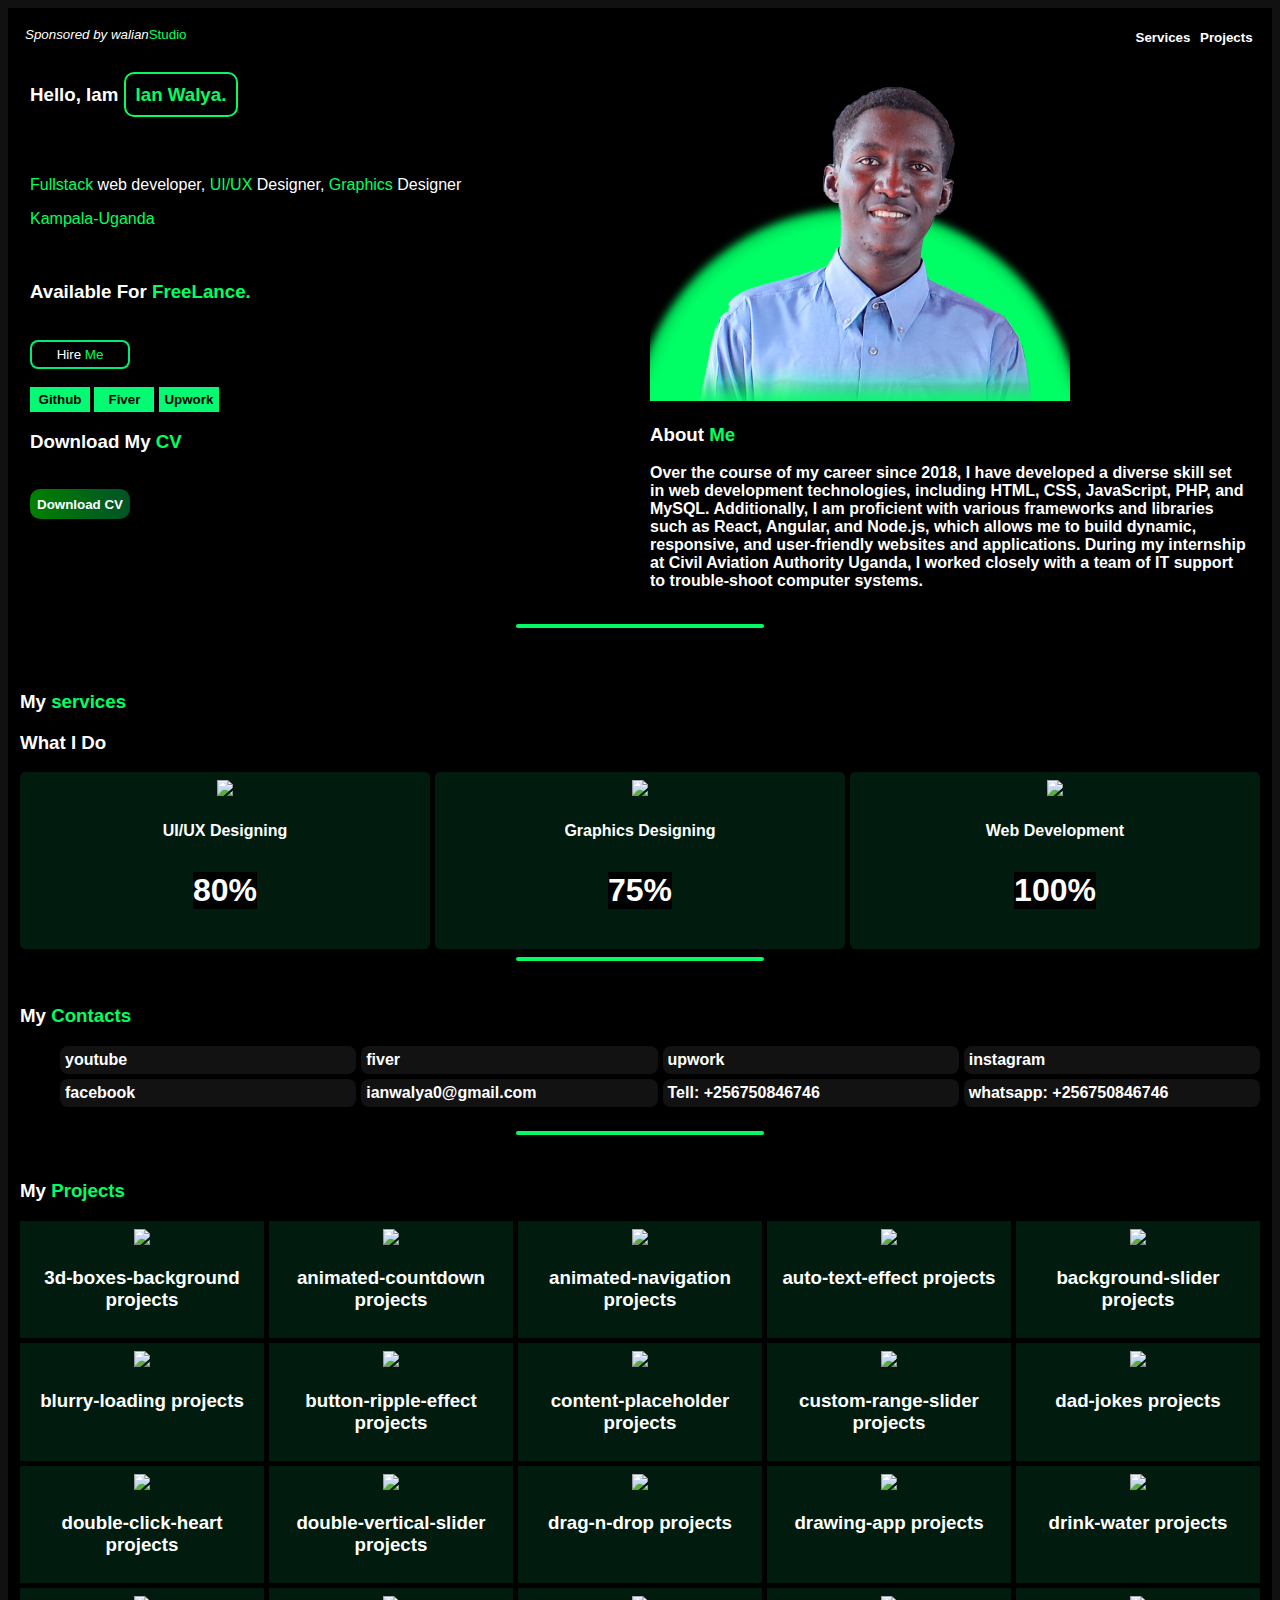
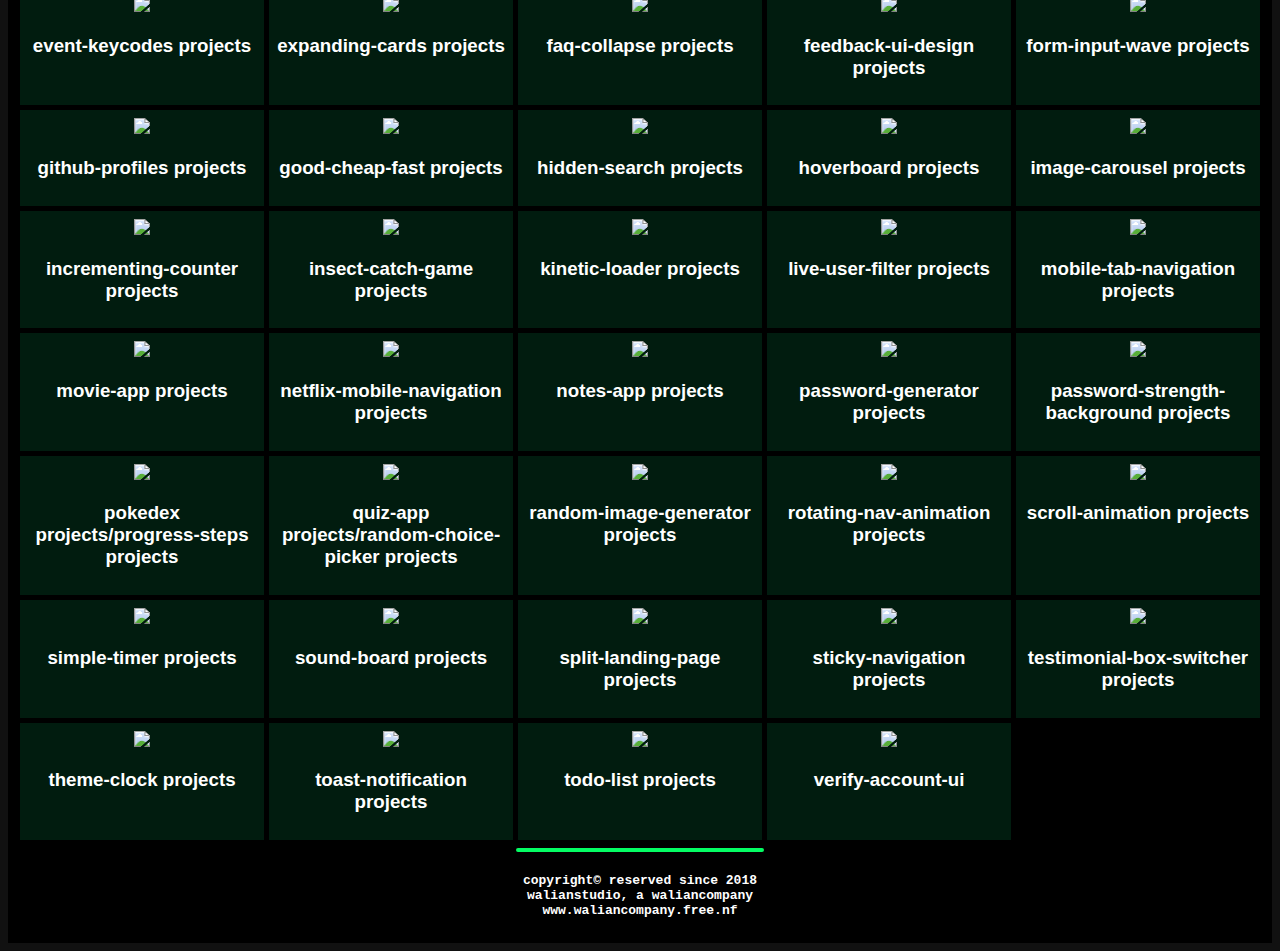
==== index.html @ cc0b78b4 "Add files via upload" ====
<!DOCTYPE html>
<html lang="en">
<head>
    <meta charset="UTF-8">
    <meta name="viewport" content="width=device-width, initial-scale=1.0">
    <title>Document</title>
    <link href="style.css" rel="stylesheet"/>
</head>
<body>
    <div class="cont">
        <div class="nav">
            <span id="sp"><i>Sponsored by walian</i><span id="lime">Studio</span></span>
            <div class="nav-btn">
                <a href="#sect2"><button>Services</button></a>
                <a href="#proj"><button>Projects</button></a>
                
            </div>
        </div>
        <div class="c1">
            <div class="l1">
                <h3>Hello, Iam <span id="name"> Ian Walya.</span></h3>
                <br>
                
                <br>
                <p><span id="lime">Fullstack</span> web developer, <span id="lime">UI/UX</span> Designer, <span id="lime">Graphics</span> Designer</p>
                <p id="lime">Kampala-Uganda</p>
                
                <br>
                <h3>Available For <span id="lime">FreeLance.</span></h3>
                <br>
                <button id="hireme">Hire <span id="lime">Me</span></button>
                <br>
                <br>

                <div class="hire">
                    <button>Github</button>
                    <button>Fiver</button>
                    <button>Upwork</button>
                </div>
                <div class="cv">
                    <h3>Download My <span id="lime">CV</span></h3>
                    <br>
                    <a href="/resume/resume ian.docx" download="resume">
                        <button>Download CV</button>
                    </a>
                </div>
            </div>
            <div class="r1">
                <img src="src/ian.png" id="p-img"/>
                <h3>About <span id="lime">Me</span></h3>
                <p id="bio">Over the course of my career since 2018, I have developed a diverse skill set in web development technologies, including HTML, CSS, JavaScript, PHP, and MySQL. Additionally, I am proficient with various frameworks and libraries such as React, Angular, and Node.js, which allows me to build dynamic, responsive, and user-friendly websites and applications.
                    During my internship at Civil Aviation Authority Uganda, I worked closely with a team of  IT support  to trouble-shoot computer systems. 
                    </p>
            </div>
        </div>
        <hr>
        <br>
        <br>
        <div class="sect2" id="sect2">
            <div class="services">
                <h3>My <span id="lime">services</span></h3>
                <h3>What I Do</h3>
                <div class="b-cont1">
                    <div>
                        <img src="/icons/css.svg" id="img"/>
                        <br>
                        <h4>
                            
                            UI/UX Designing
                        </h4>
                        <p>80%</p>
                    </div>
                    <div>
                        <img src="/icons/twig.svg" id="img"/>
                        <br>
                        <h4>
                            
                            Graphics Designing
                        </h4>
                        <p>75%</p>
                    </div>
                    <div>
                        <img src="/icons/javascript.svg" id="img"/>
                        <br>
                        <h4>
                            
                            Web Development
                        </h4>
                        <p>100%</p>
                    </div>

                </div>
            </div>
            <hr>
            <br>
            <div class="sect4">
                <h3>My <span id="lime">Contacts</span></h3>
                <ul id="lst">
                    
                    <li>youtube</li>
                    <li>fiver</li>
                    <li>upwork</li>
                    <li>instagram</li>
                    <li>facebook</li>
                    <li>ianwalya0@gmail.com</li>
                    <li>Tell: +256750846746</li>
                    <li>whatsapp: +256750846746</li>
                </ul>
            </div>
            <hr>
            <br>
            <div class="sect3" id="proj">
                <h3>My <span id="lime">Projects</span></h3>
                <div class="b2-cont" id="b2-cont">
                    
                    
                </div>
            </div>
            <hr>
            <div class="footer">
                <center>
                
                    
                <p id="bold">copyright&copy reserved since 2018<br>
                    walianstudio, a waliancompany<br>
                www.waliancompany.free.nf</p>
                </center>
            </div>
        </div>
    </div>
    <script src="data.js" type="module"></script>
    <script src="script.js" type="module"></script>
</body>
</html>
---- style.css ----
*{
        box-sizing: border-box;
        color: white;
        font-family: arial;
     
     }
     #sp{
         font-size: smaller;
     }
     body{
         background-color: #111111;
     }
     .cont{
         background-color: black;
         padding: 12px;
         display: flex;
         flex-direction: column;
     }
     #name{
         padding: 10px;
         color: rgb(4, 252, 99);
         text-align: center;
         border: 2px solid rgb(4, 252, 99);
         border-radius: 10px;
     
     }
     hr{
         border: 2px solid rgb(4, 252, 99);
         border-radius: 10px;
         outline: none;
         width: 20%;
         justify-items: center;
         justify-content: center;
         align-items: center;
         align-content: center;
     }
     .nav{
         padding: 5px;
     }
     .nav button{
         background: none;
         padding: 5px;
         outline: none;
         border: none;
         width: 60px;
         height: 25px;
         font-family: arial;
         font-weight: bolder;
         transition: 0.5s;
     }
     .nav button:hover{
         background-color: green;
     }
     .nav-btn{
         float: right;
     }
     #lst{
         display: grid;
         grid-template-columns: repeat(4, 1fr);
         grid-gap: 5px;
         list-style-type: none;
         
     }
     #lst li{
         background-color: #131212;
         padding: 5px;
         font-weight: bolder;
         border-radius: 8px;
         
     }
     .social{
         background-color: rgba(3, 83, 43, 0.342);
         padding: 10px;
     }
     .social button{
         background-color: black;
         border: none;
         outline: none;
         width: 60px;
         padding: 5px;
         height: 25px;
         font-weight: bold;
         color: rgb(0, 255, 98);
     }
     .social button:hover{
         background-color: green;
     }
     #lime{
         color: rgb(0, 255, 98);
     }
     .l1{
         float: left;
         width: 50%;
         padding: 10px;
     }
     .r1{
         float: left;
         width: 50%;
         padding: 10px;
     }
     #img{
         width: 10%;
     }
     #p-img{
         width: 70%;
     
     }
     .sect2{
         display: flex;
         flex-direction: column;
         
     }
     .b2-cont img{
         width: 20%;
     }
     #download{
         background-image: linear-gradient(to right, green, rgb(1, 83, 38));
         color: white;
         border-radius: 10px;
         height: 30px;
         font-weight: bolder;
         padding: 5px;
         width: 100px;
         outline: none;
         border: none;
     }
     .b-cont1{
         display: grid;
         grid-template-columns: repeat(3, 1fr);
         grid-gap: 5px;
     }
     .b-cont1 div{
         background-color:  rgba(3, 83, 43, 0.342);
         padding: 8px;
         border-radius: 5px;
         justify-items: center;
         align-items: center;
         text-align: center;
         
     }
     .b-cont1 p{
         font-weight: bolder;
         color: white;
         font-size: xx-large;
         background-color: black;
     }
     #bio{
         font-weight: bold;
     
     }
     .hire button:hover{
         background-color: green;
     }
     
     #hireme{
         border: 2px solid rgba(1, 243, 122, 0.973);
         background-color: black;
         border-radius: 8px;
         width: 100px;
         padding: 5px;
     }
     .hire button{
       background-color: rgb(3, 250, 114);
       color: black;
       font-weight: bolder;
       padding: 5px;
       width: 60px;
       outline: none;
       border: none;
     }
     .hire button:hover{
         background-color: black;
         color: white;
     }
     #bold{
         font-weight: bolder;
         font-family: monospace;
     }
     .b2-cont{
         display: grid;
         grid-template-columns: repeat(5, 1fr);
         grid-gap: 5px;
         overflow: hidden;
     }
     .b2-cont div{
         background-color: rgba(3, 83, 43, 0.342);
         padding: 8px;
         width: 100%;
         justify-items: center;
         text-align: center;
     }
     #ic{
         width: 20%;
     }
     .contacts{
         display: grid;
         grid-template-columns: repeat(5,1fr);
         grid-gap: 5px;
         padding: 10px;
     }
     .contacts div{
         background-color: #1e1e1e;
         padding: 8px;
         border-radius: 5px;
         width: 100%;
     }
     .cv button{
         background-image: linear-gradient(to right, green, rgb(1, 83, 38));
         color: white;
         border-radius: 10px;
         height: 30px;
         font-weight: bolder;
         padding: 5px;
         width: 100px;
         outline: none;
         border: none;
     }
     .cv button:hover{
         background-image: linear-gradient(to right, rgb(0, 15, 0), rgb(1, 43, 20));
     }
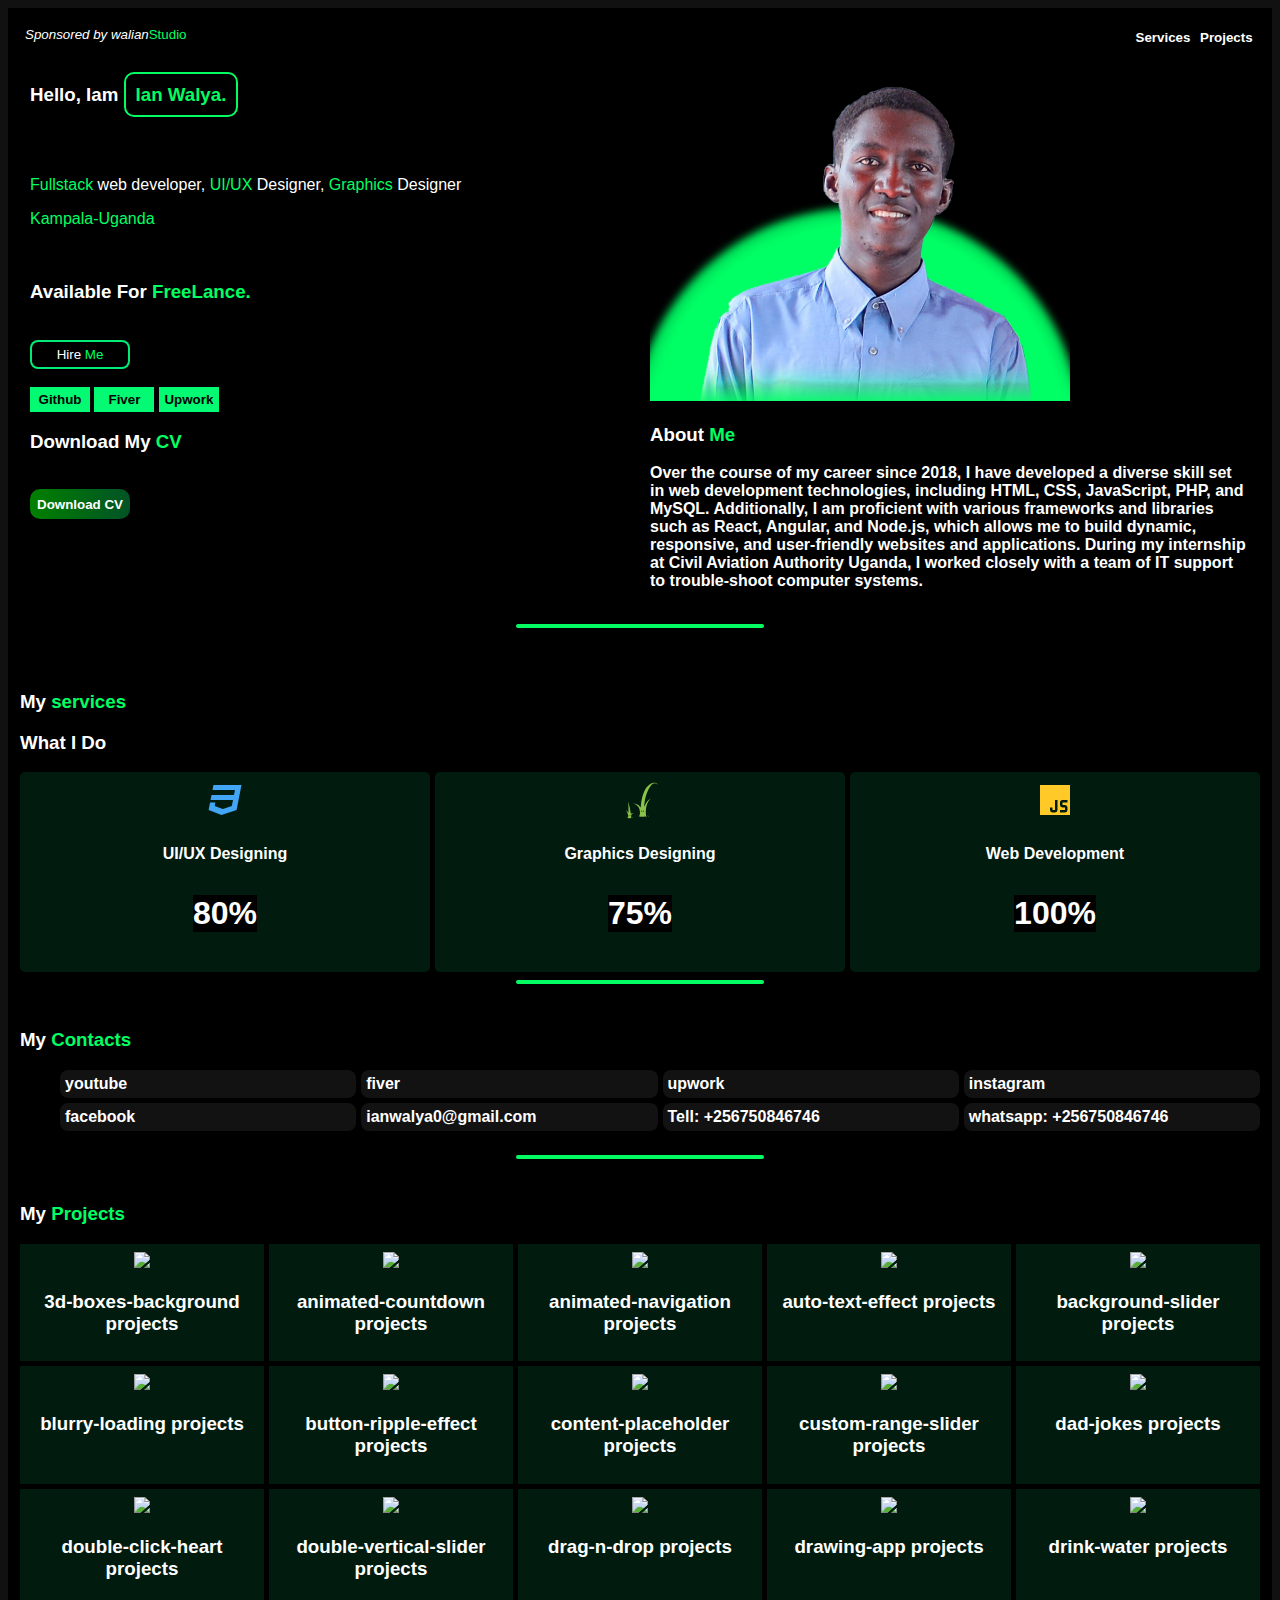
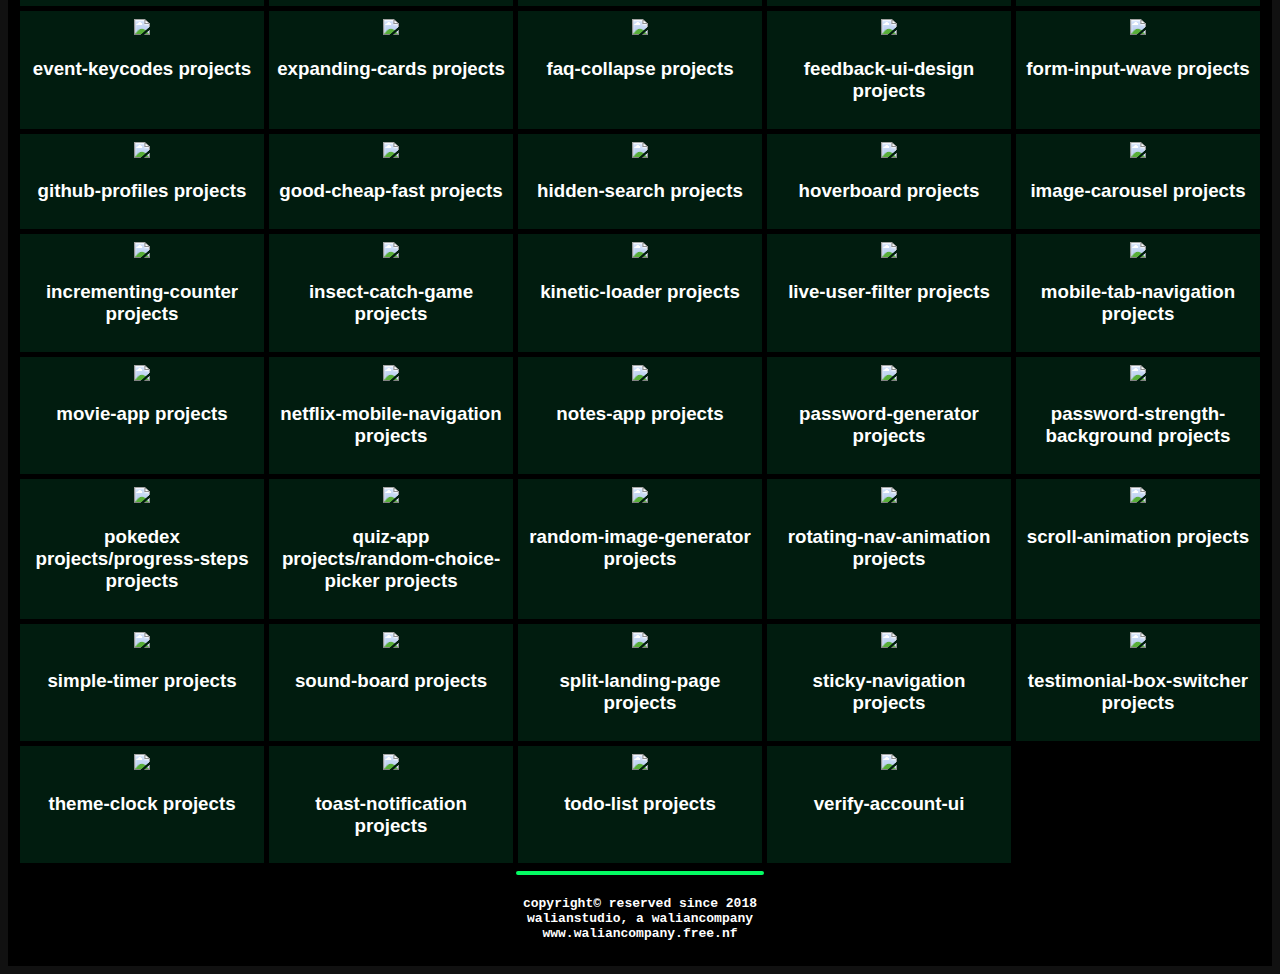
==== commit 67083671: "Update index.html" ====
--- a/index.html
+++ b/index.html
@@ -3,7 +3,8 @@
 <head>
     <meta charset="UTF-8">
     <meta name="viewport" content="width=device-width, initial-scale=1.0">
-    <title>Document</title>
+    <title>Ian Walya</title>
+    
     <link href="style.css" rel="stylesheet"/>
 </head>
 <body>
@@ -62,7 +63,7 @@
                 <h3>What I Do</h3>
                 <div class="b-cont1">
                     <div>
-                        <img src="/icons/css.svg" id="img"/>
+                        <img src="./icons/css.svg" id="img"/>
                         <br>
                         <h4>
                             
@@ -71,7 +72,7 @@
                         <p>80%</p>
                     </div>
                     <div>
-                        <img src="/icons/twig.svg" id="img"/>
+                        <img src="./icons/twig.svg" id="img"/>
                         <br>
                         <h4>
                             
@@ -80,7 +81,7 @@
                         <p>75%</p>
                     </div>
                     <div>
-                        <img src="/icons/javascript.svg" id="img"/>
+                        <img src="./icons/javascript.svg" id="img"/>
                         <br>
                         <h4>
                             
@@ -131,4 +132,4 @@
     <script src="data.js" type="module"></script>
     <script src="script.js" type="module"></script>
 </body>
-</html>+</html>
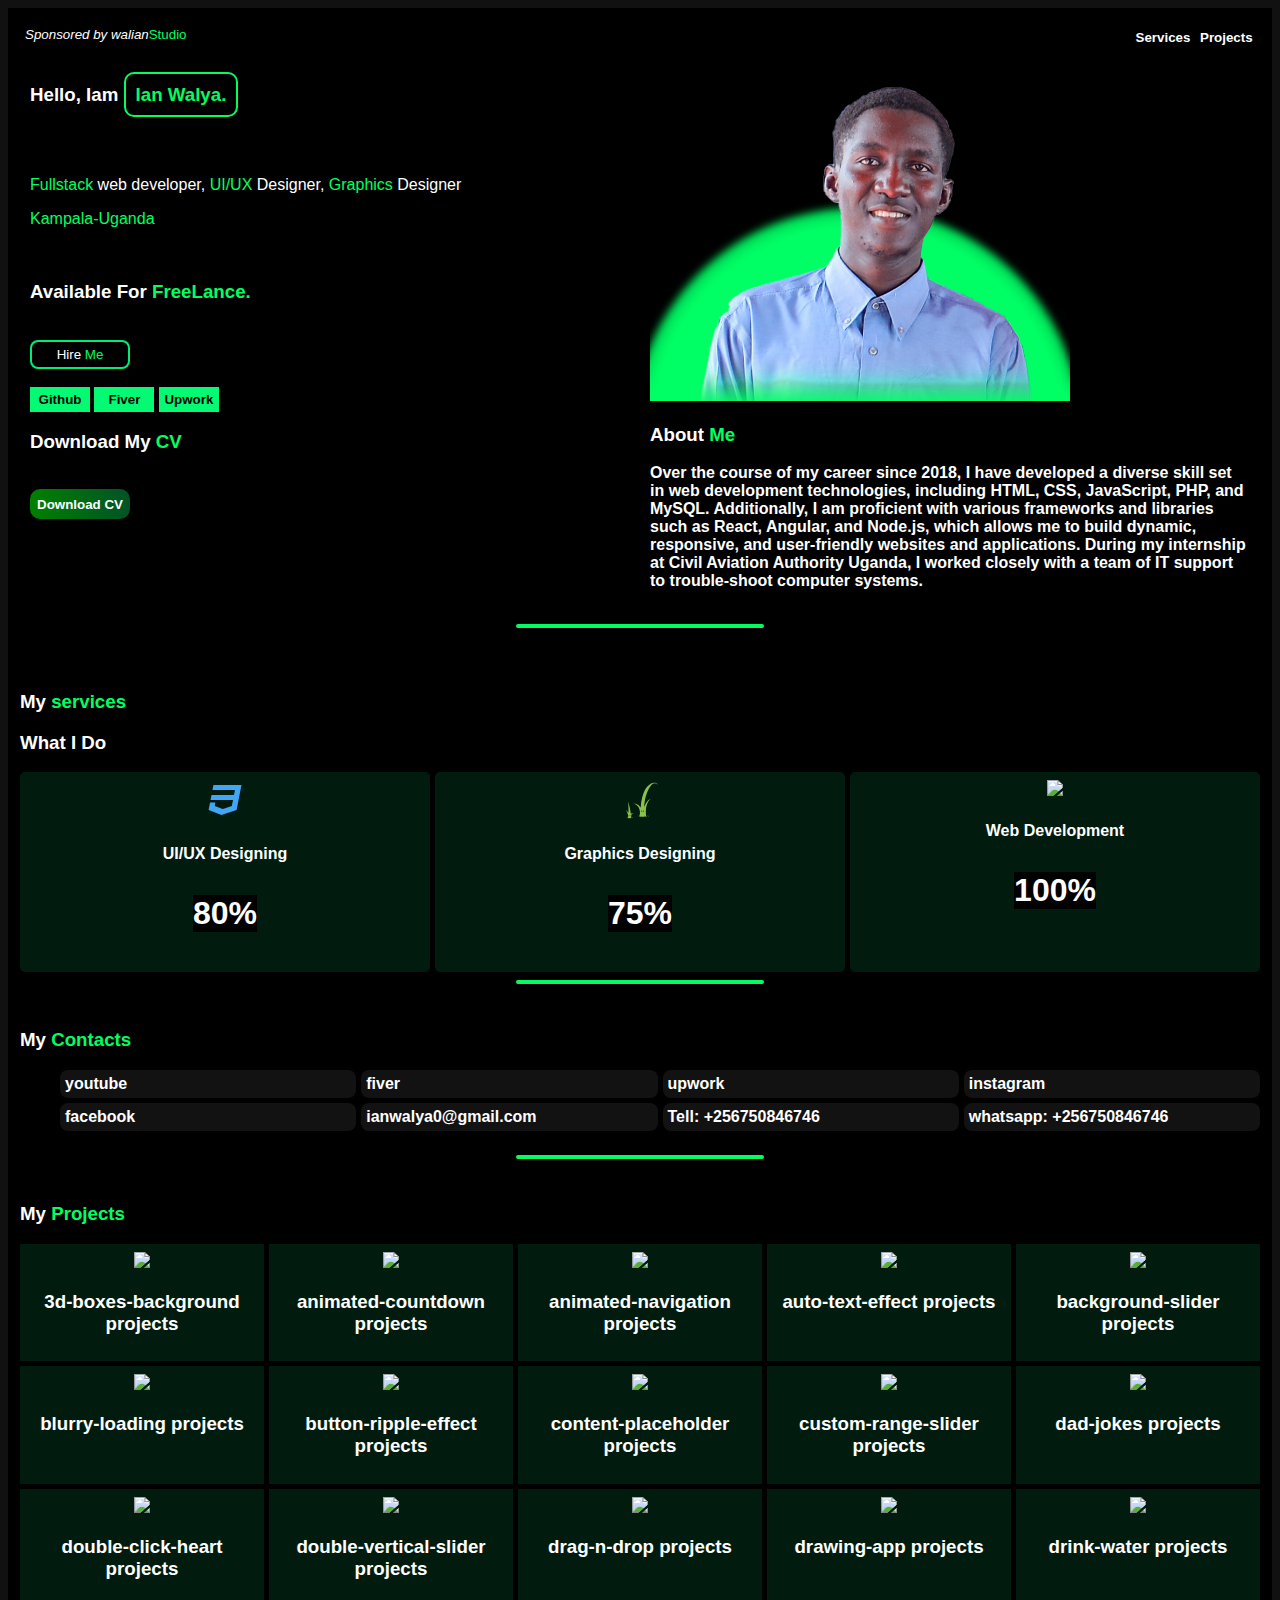
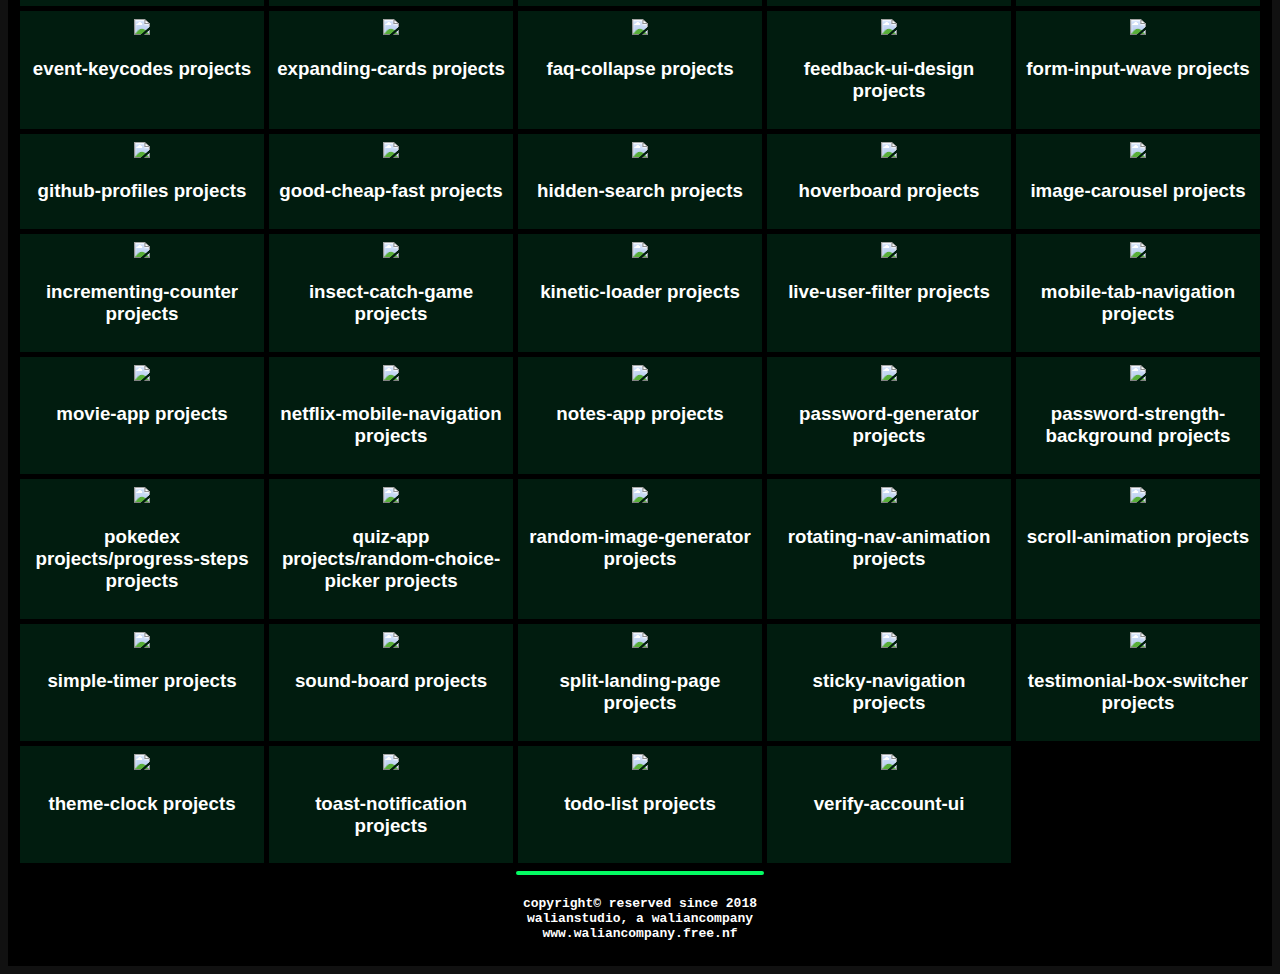
==== commit 52e42b9d: "Update index.html" ====
--- a/index.html
+++ b/index.html
@@ -81,7 +81,7 @@
                         <p>75%</p>
                     </div>
                     <div>
-                        <img src="./icons/javascript.svg" id="img"/>
+                        <img src="https://github.com/hotbite/ian.io/blob/main/icons/javascript.svg" id="img"/>
                         <br>
                         <h4>
                             
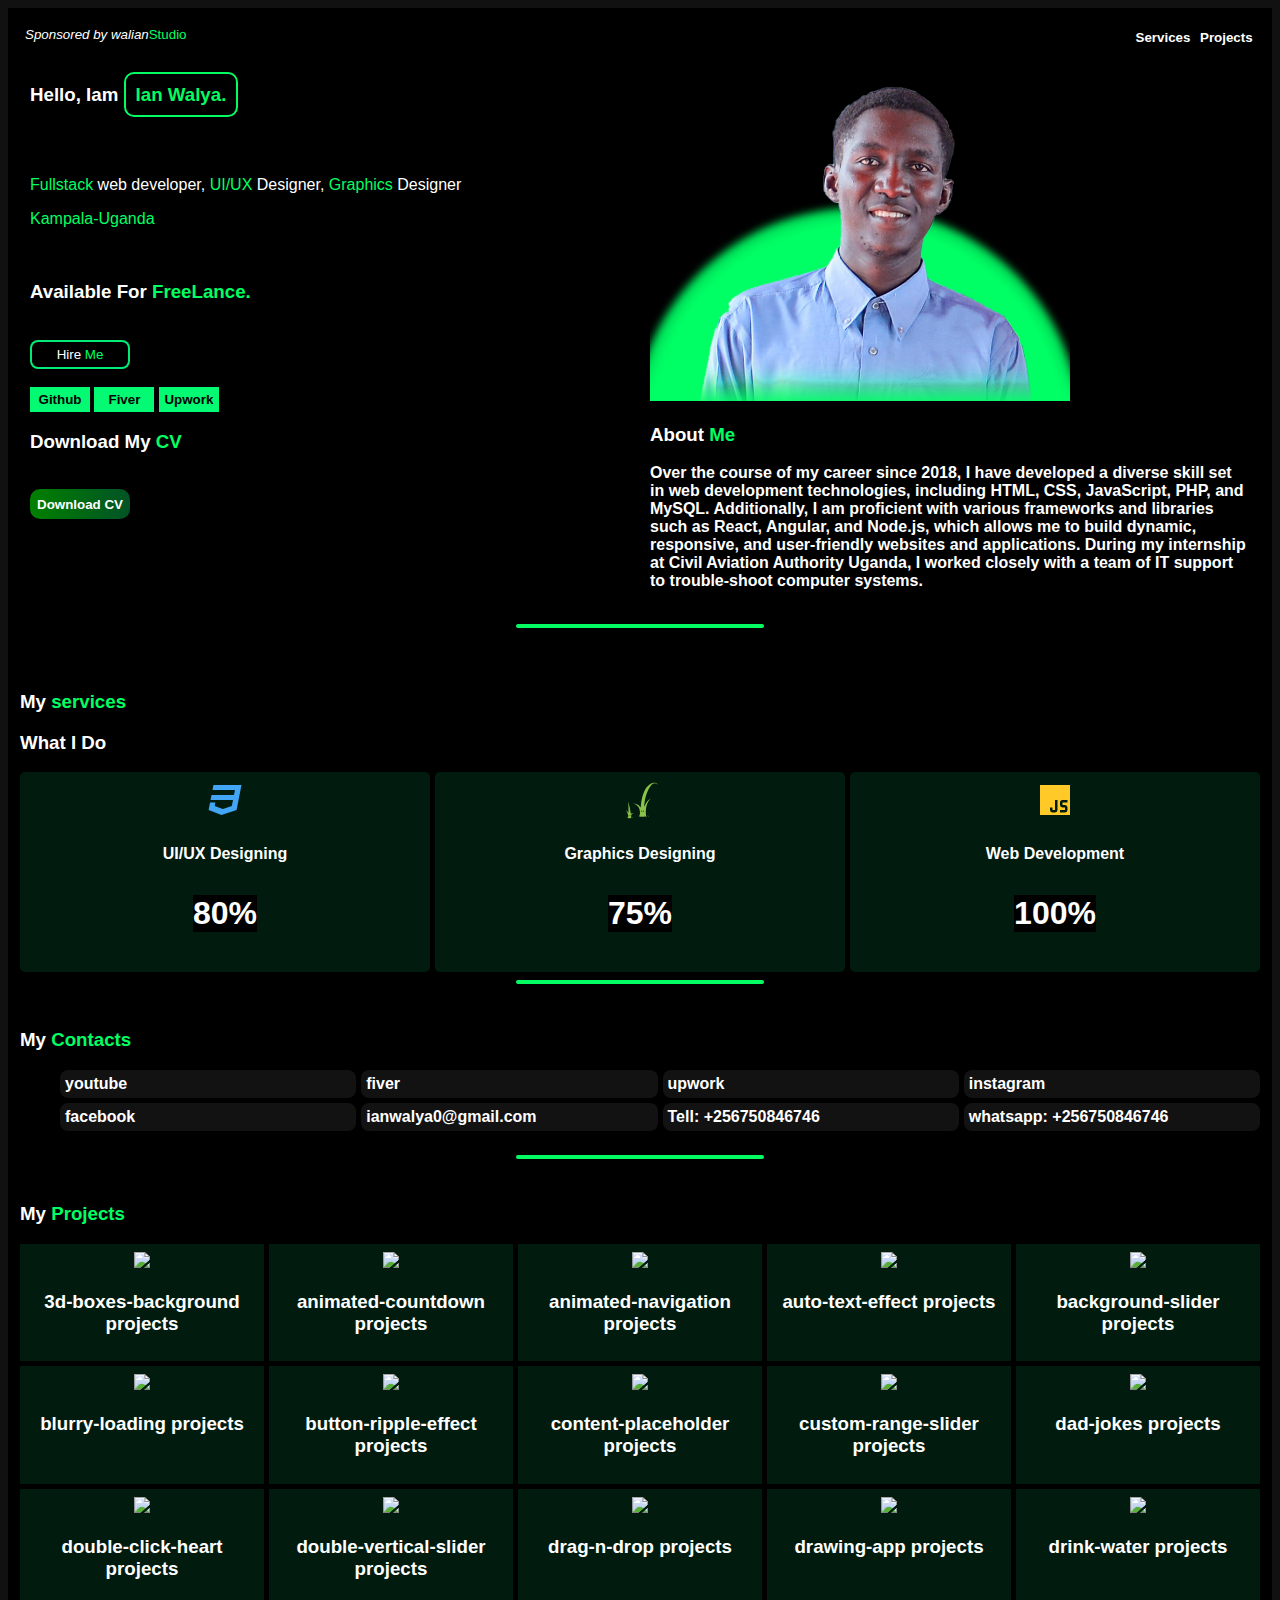
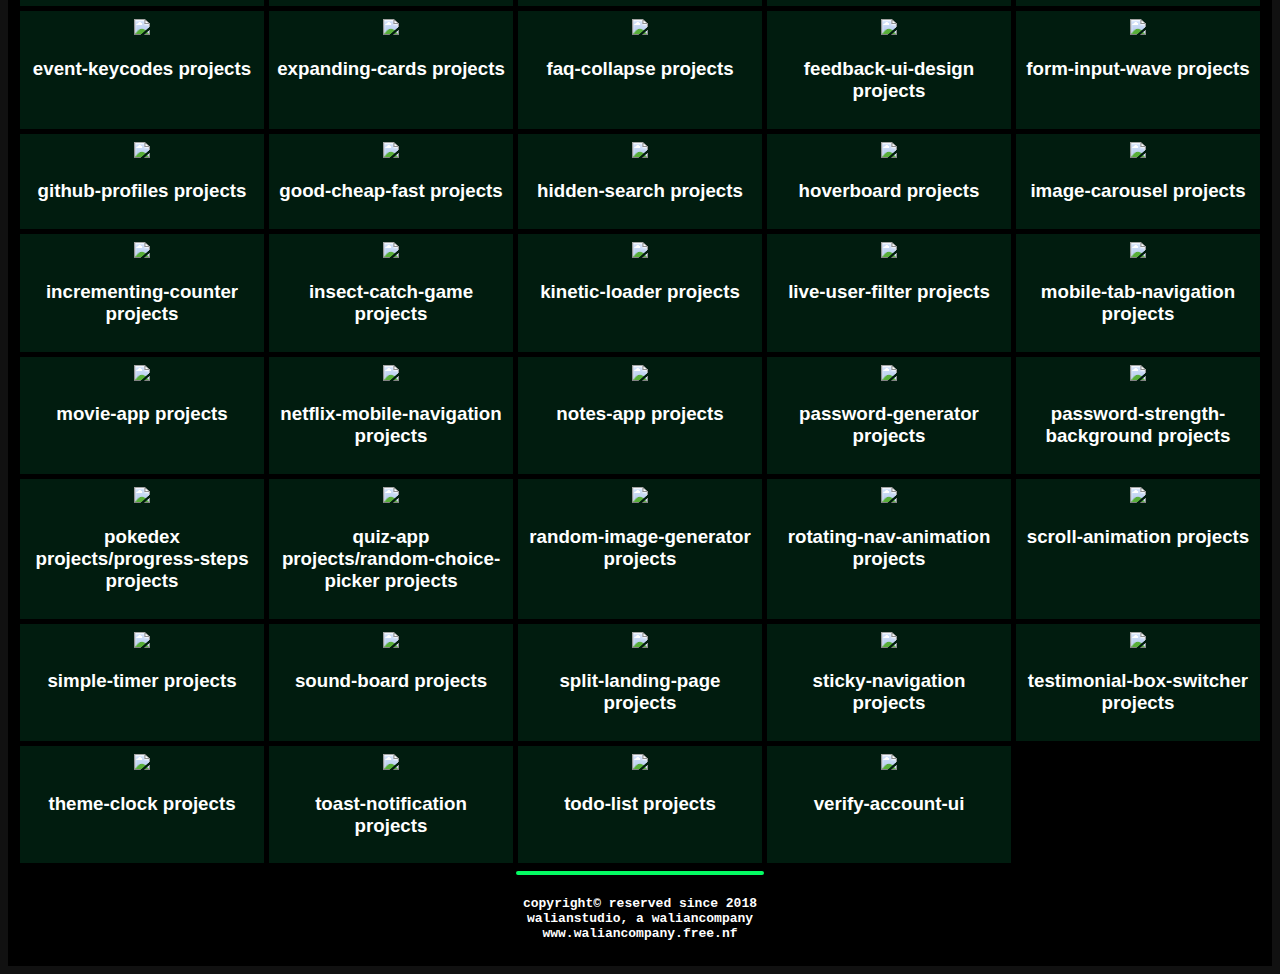
==== commit ea955b25: "Update index.html" ====
--- a/index.html
+++ b/index.html
@@ -81,7 +81,7 @@
                         <p>75%</p>
                     </div>
                     <div>
-                        <img src="https://github.com/hotbite/ian.io/blob/main/icons/javascript.svg" id="img"/>
+                        <img src="./icons/javascript.svg" id="img"/>
                         <br>
                         <h4>
                             
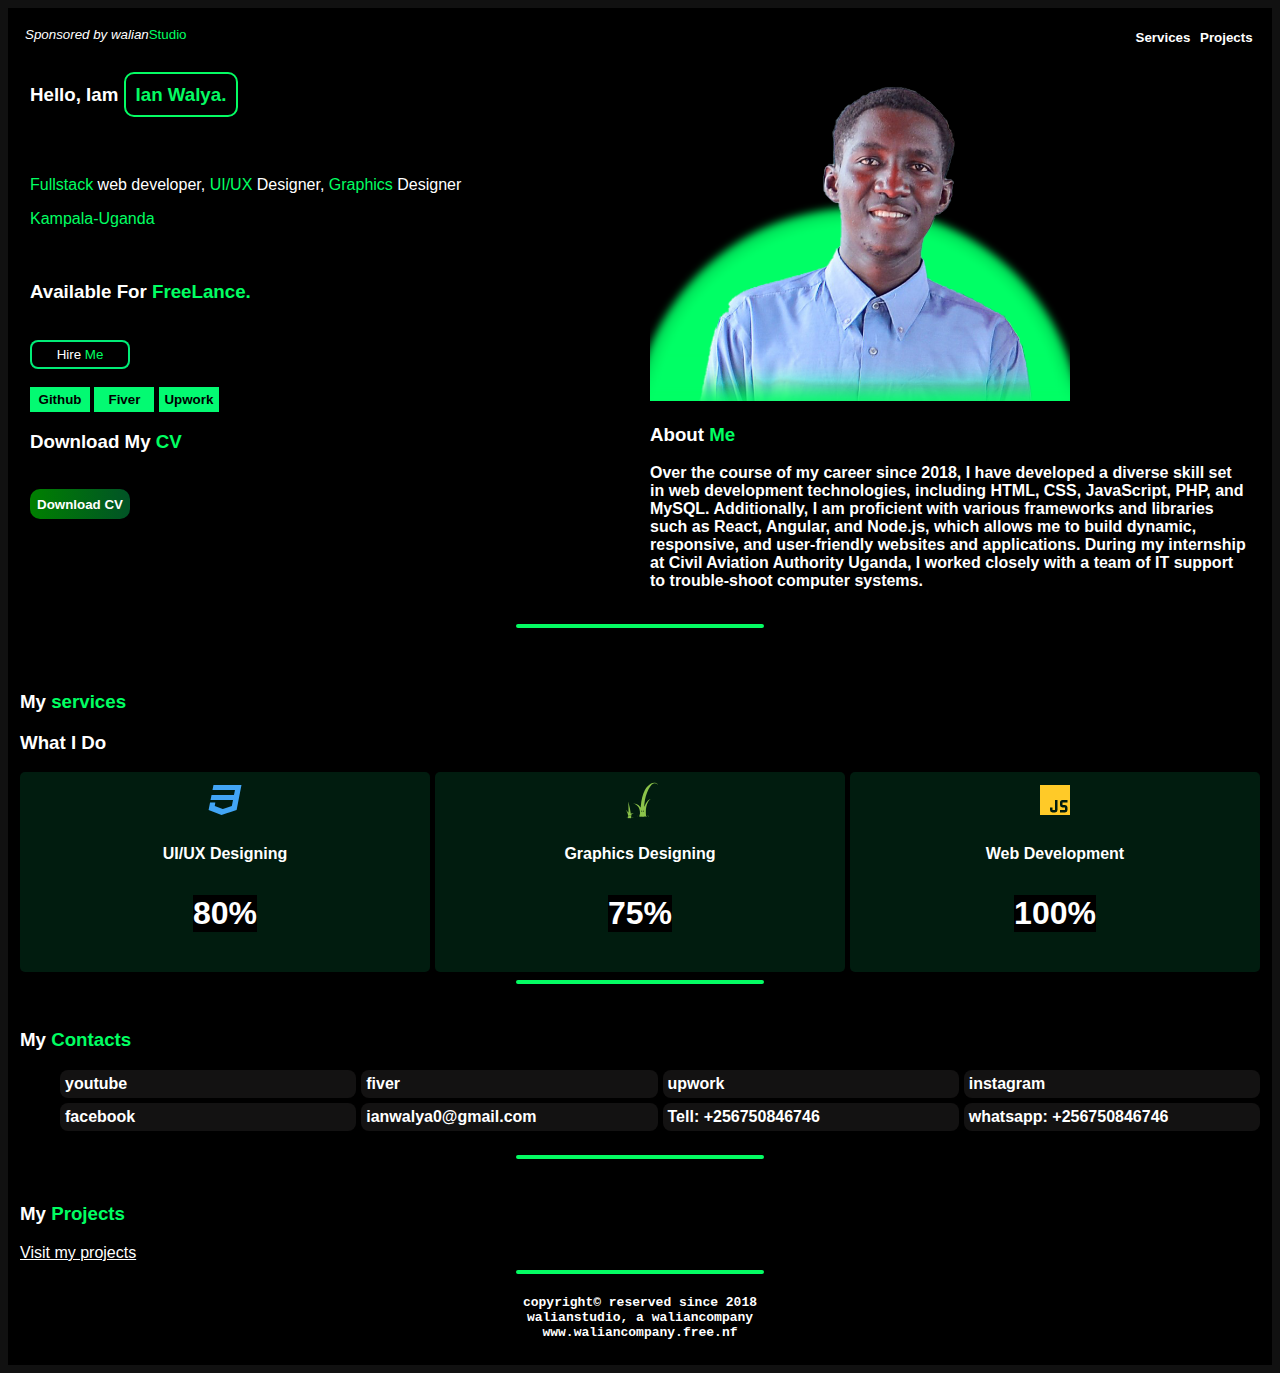
==== commit 9607f9cc: "Update index.html" ====
--- a/index.html
+++ b/index.html
@@ -112,10 +112,7 @@
             <br>
             <div class="sect3" id="proj">
                 <h3>My <span id="lime">Projects</span></h3>
-                <div class="b2-cont" id="b2-cont">
-                    
-                    
-                </div>
+                <a href="github.com/hotbite/ian.io/projects/">Visit my projects</a>
             </div>
             <hr>
             <div class="footer">
